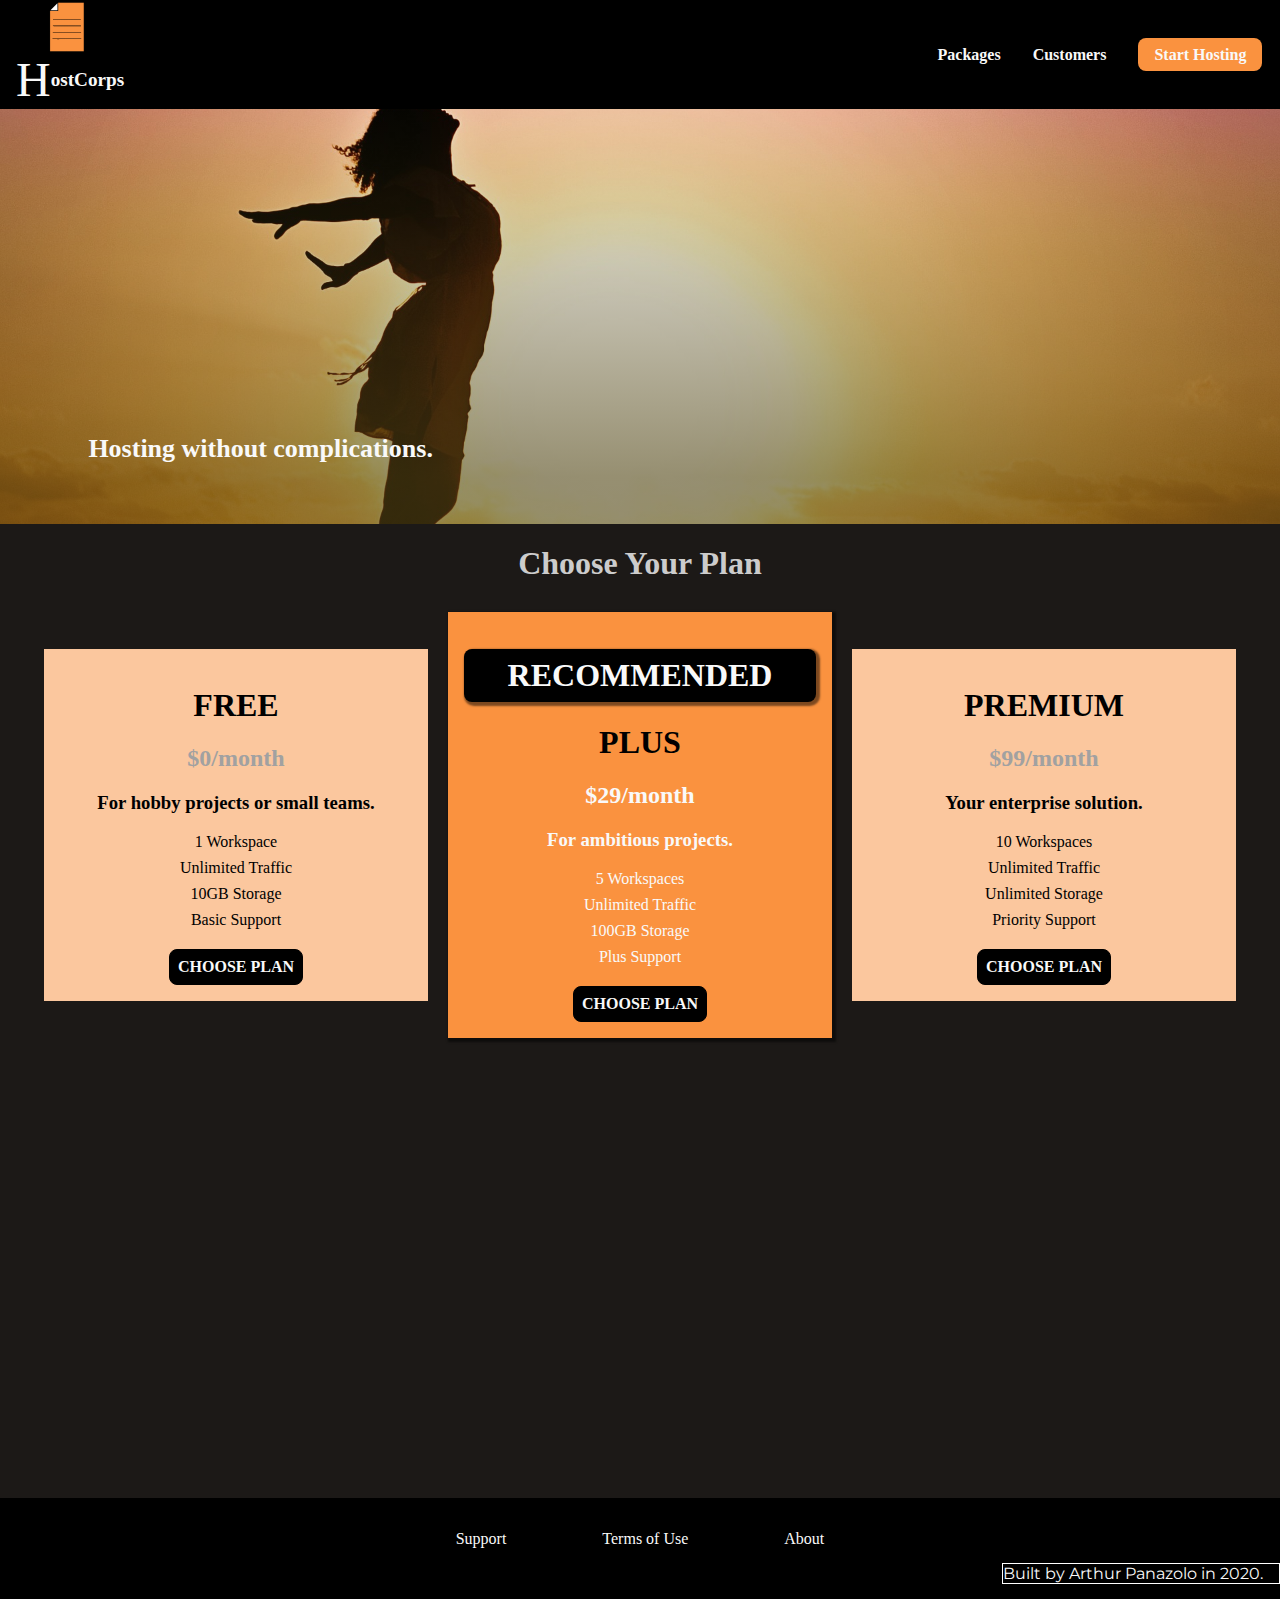
==== index.html @ 01abe854 "Fixed HostCorps Links" ====
<!DOCTYPE html>
<html lang="en">
  <head>
    <meta charset="utf-8" />
    <meta http-equiv="X-UA-Compatible" content="ie-edge" />
    <meta name="viewport" content="width=device-width, initial-scale=1.0" />
    <title>HostCorps</title>
    <link rel="apple-touch-icon" sizes="180x180" href="/apple-touch-icon.png" />
    <link rel="icon" type="image/png" sizes="32x32" href="/favicon-32x32.png" />
    <link rel="icon" type="image/png" sizes="16x16" href="/favicon-16x16.png" />
    <link rel="manifest" href="site.webmanifest" />
    <link rel="mask-icon" href="/safari-pinned-tab.svg" color="#5bbad5" />
    <meta name="msapplication-TileColor" content="#da532c" />
    <meta name="theme-color" content="#ffffff" />
    <link rel="stylesheet" type="text/css" href="shared.css" />
    <link rel="stylesheet" type="text/css" href="style.css" />
    <link rel="shortcut icon" href="favicon.png" />
    <script src="shared.js" defer></script>
  </head>
  <body>
    <div class="backdrop"></div>
    <div class="modal">
      <div class="modal__header">
        <h1 class>Do you want to continue?</h1>
      </div>
      <div class="modal__content">
        <a href="start-hosting/index.html" class="modal__action">Yes</a>
        <button class="modal__action modal__action--negative" type="button">
          No
        </button>
      </div>
    </div>
    <header class="main-header">
      <div class="main-header-corporate-brand">
        <button class="toggle-button" onclick="openNavigation()">
          <span class="toggle-button__bar"></span>
          <span class="toggle-button__bar"></span>
          <span class="toggle-button__bar"></span>
        </button> 
        <div style="pointer-events: none;">
        <a href="#" class="main-header__brand">
          <svg
            id="svg9"
            width="70.49176"
            height="50.52197"
            viewBox="0 0 300.49175 841.522"
          >
            <g id="g15" transform="translate(-642.09965,-577.47846)">
              <path
                style="fill: #000000; stroke-width: 1.45234"
                d="M 642.15866,1069.8133 V 720.88195 l 72.25955,-72.24872 72.25957,-72.24872 h 224.01872 224.0188 v 421.18009 421.18 H 938.43703 642.15866 Z M 1223.0965,997.5646 V 588.00327 H 1007.4233 791.75019 v 70.43873 70.43874 h -68.26021 -68.26021 v 339.12256 339.1226 H 939.1632 1223.0965 Z M 696.86366,1201.377 c -2.00904,-2.0091 -0.85873,-7.7023 1.84907,-9.1514 1.9225,-1.0289 78.60872,-1.3911 241.45234,-1.1404 l 238.63493,0.3674 0.501,3.5495 c 1.089,7.7152 13.4054,7.3431 -243.07801,7.3431 -131.11512,0 -238.82681,-0.4357 -239.35933,-0.9682 z m 4.35704,-110.3782 c -2.00908,-2.0091 -0.8587,-7.7023 1.84915,-9.1515 1.92234,-1.0288 77.70637,-1.3911 238.54766,-1.1404 l 235.73019,0.3675 0.501,3.5495 c 1.0887,7.7129 13.1834,7.3431 -240.17337,7.3431 -129.51753,0 -235.92212,-0.4357 -236.45463,-0.9682 z m 3.35992,-109.43891 c -2.33746,-2.33747 -2.62645,-3.53273 -1.40565,-5.8138 1.52097,-2.84198 3.92257,-2.8714 234.3094,-2.8714 250.43573,0 238.54803,-0.3676 237.45963,7.3431 l -0.501,3.54949 -233.45995,0.3675 c -232.76516,0.36639 -233.46879,0.35874 -236.40243,-2.57489 z m -1.40329,-107.40697 c -1.22347,-2.28606 -0.93661,-3.47829 1.39888,-5.81378 2.92427,-2.92427 4.00821,-2.93798 232.31393,-2.93798 149.47646,0 230.70706,0.50614 233.19766,1.45306 3.0495,1.15939 3.7289,2.26002 3.3623,5.44629 l -0.4595,3.99324 -234.13704,0.36749 c -232.0578,0.36421 -234.15082,0.34194 -235.67623,-2.50832 z M 780.13143,658.442 c 0,-32.35098 -0.49318,-58.81997 -1.09598,-58.81997 -0.6028,0 -27.55891,26.46899 -59.9025,58.81997 l -58.80652,58.81998 h 59.9025 59.9025 z"
                id="path123"
              />
              <path
                style="
                  fill: #ffffff;
                  fill-opacity: 1;
                  stroke: #ff9955;
                  stroke-width: 0.830832;
                "
                d="m 78.098221,81.21025 58.573669,-58.362366 0.51591,18.693723 c 0.28375,10.281548 0.56416,36.546229 0.62312,58.365958 l 0.10722,39.672235 -59.196795,-0.004 -59.19679,-0.004 z"
                id="path21100"
                transform="translate(642.09965,577.47846)"
              />
            </g>
            <path
              style="
                fill: #fa923f;
                fill-opacity: 1;
                stroke: #ff9955;
                stroke-width: 1.17493;
              "
              d="M 13.88078,490.51662 V 151.54913 h 68.14598 68.14598 V 81.053301 10.557451 h 215.01232 215.0123 V 420.0208 829.48412 H 297.03908 13.88078 Z m 520.86258,132.4742 c 2.7899,-1.2389 3.2481,-2.0637 2.9373,-5.2872 l -0.3682,-3.8192 -236.16112,-0.3394 c -129.8886,-0.1867 -238.43506,-0.018 -241.21439,0.3747 -3.96776,0.5607 -5.2929,1.3442 -6.16855,3.6473 -0.73157,1.9242 -0.68979,3.7283 0.12144,5.2441 1.22437,2.2877 3.60909,2.3074 239.3923,1.9792 187.32672,-0.2608 238.86112,-0.6449 241.46122,-1.7995 z m -1.2495,-110.4151 c 3.1883,-1.4206 4.008,-3.9807 2.5179,-7.8638 -0.6473,-1.6868 -22.3883,-1.8457 -235.27986,-1.7195 -129.01168,0.076 -236.14124,0.4762 -238.06568,0.8883 -3.76057,0.8053 -6.28004,5.3323 -4.9282,8.8551 0.68555,1.7866 18.60433,1.9082 236.63326,1.6062 183.04398,-0.2536 236.61538,-0.6493 239.12258,-1.7663 z m -124.4833,-105.67412 124.3083,-0.78121 -0.3531,-4.18545 c -0.331,-3.92361 -0.6838,-4.25759 -5.6403,-5.33864 -3.3531,-0.73134 -89.1375,-1.17071 -234.51167,-1.20112 -244.00956,-0.051 -233.11071,-0.29597 -233.11071,5.23927 0,4.1407 3.42535,5.26645 18.09183,5.9459 22.012883,1.01979 193.58167,1.1862 331.21565,0.32125 z M 532.02526,295.622 c 0,-7.76578 18.7552,-7.19344 -235.72155,-7.19344 H 64.46812 l -2.50553,2.50551 c -3.48916,3.48913 -2.16617,7.19177 2.79084,7.81064 2.0689,0.2583 108.05141,0.55424 235.51671,0.65766 l 231.75512,0.18803 z"
              id="path1397"
            />
          </svg>
        </a>
        <a href="index.html" class="main-header-corporate-brand">
          <span>H</span>
          <h1>ostCorps</h1>
        </a>
      </div>
      </div>

      <nav class="main-nav">
        <ul class="main-nav__items">
          <li class="main-nav__item">
            <a href="packages/index.html">Packages</a>
          </li>
          <li class="main-nav__item">
            <a href="customers/index.html">Customers</a>
          </li>
          <li class="main-nav__item main-nav__item--cta">
            <a href="start-hosting/index.html">Start Hosting</a>
          </li>
        </ul>
      </nav>
    </header>

    <div id="mySidebar" class="sidebar">
      <a href="javascript:void(0)" class="closebtn" onclick="closeNavigation()"
        >x</a
      >

      <a href="packages/index.html">Packages</a>
      <a href="customers/index.html">Customers</a>
      <a href="start-hosting/index.html" id="get-started-link">Start Hosting</a>
    </div>

    <main>
      <section id="product-overview">
        <h1>Hosting without complications.</h1>
      </section>

      <section id="plans" class="reveal-upwards">
        <h1 class="section-title">Choose Your Plan</h1>
        <div class="plan__list">
          <article class="plan">
            <h1 class="plan__title">FREE</h1>
            <h2 class="plan__price">$0/month</h2>
            <h3>For hobby projects or small teams.</h3>
            <ul class="plan__features">
              <li class="plan__feature">1 Workspace</li>
              <li class="plan__feature">Unlimited Traffic</li>
              <li class="plan__feature">10GB Storage</li>
              <li class="plan__feature">Basic Support</li>
            </ul>
            <div>
              <button class="button">CHOOSE PLAN</button>
            </div>
          </article>

          <article class="plan plan--highlighted">
            <h1 class="plan__annotation">RECOMMENDED</h1>
            <h1 class="plan__title">PLUS</h1>
            <h2 class="plan__price">$29/month</h2>
            <h3>For ambitious projects.</h3>
            <ul class="plan__features">
              <li class="plan__feature">5 Workspaces</li>
              <li class="plan__feature">Unlimited Traffic</li>
              <li class="plan__feature">100GB Storage</li>
              <li class="plan__feature">Plus Support</li>
            </ul>
            <div>
              <button class="button">CHOOSE PLAN</button>
            </div>
          </article>

          <article class="plan">
            <h1 class="plan__title">PREMIUM</h1>
            <h2 class="plan__price">$99/month</h2>
            <h3>Your enterprise solution.</h3>
            <ul class="plan__features">
              <li class="plan__feature">10 Workspaces</li>
              <li class="plan__feature">Unlimited Traffic</li>
              <li class="plan__feature">Unlimited Storage</li>
              <li class="plan__feature">Priority Support</li>
            </ul>
            <div>
              <button class="button">CHOOSE PLAN</button>
            </div>
          </article>
        </div>
      </section>

      <section id="key-features" class="reveal-sideways">
        <h1 class="section-title">Many Good Reasons to Stick Around</h1>
        <ul class="key-feature__list">
          <li class="key-feature">
            <div class="key-feature__image">
              <svg viewBox="0 0 512 512">
                <path
                  style="fill: #f09b23"
                  d="M344,248h-32V112c0-4.418-3.582-8-8-8h-40c-4.418,0-8,3.582-8,8s3.582,8,8,8h32v128h-32  c-4.418,0-8,3.582-8,8s3.582,8,8,8h32v128h-32c-4.418,0-8,3.582-8,8s3.582,8,8,8h40c4.418,0,8-3.582,8-8V264h32c4.418,0,8-3.582,8-8  S348.418,248,344,248z"
                />
                <path
                  style="fill: #8e9aa9"
                  d="M264,64H8c-4.418,0-8,3.582-8,8v80c0,4.418,3.582,8,8,8h256c4.418,0,8-3.582,8-8V72  C272,67.582,268.418,64,264,64z"
                />
                <path
                  style="fill: #7c899b"
                  d="M24,144c-4.418,0-8-3.582-8-8V64H8c-4.418,0-8,3.582-8,8v80c0,4.418,3.582,8,8,8h256  c4.418,0,8-3.582,8-8v-8H24z"
                />
                <rect
                  x="152"
                  y="96"
                  style="fill: #b8e3a8"
                  width="88"
                  height="32"
                />
                <g>
                  <polygon
                    style="fill: #7ec97d"
                    points="152,96 152,128 166,128 198,96  "
                  />
                  <polygon
                    style="fill: #7ec97d"
                    points="220,96 188,128 240,128 240,96  "
                  />
                </g>
                <path
                  style="fill: #56677e"
                  d="M240,136h-88c-4.418,0-8-3.582-8-8V96c0-4.418,3.582-8,8-8h88c4.418,0,8,3.582,8,8v32  C248,132.418,244.418,136,240,136z M160,120h72v-16h-72V120z"
                />
                <g>
                  <path
                    style="fill: #435670"
                    d="M32,136c-4.418,0-8-3.582-8-8V96c0-4.418,3.582-8,8-8s8,3.582,8,8v32C40,132.418,36.418,136,32,136z   "
                  />
                  <path
                    style="fill: #435670"
                    d="M56,136c-4.418,0-8-3.582-8-8V96c0-4.418,3.582-8,8-8s8,3.582,8,8v32C64,132.418,60.418,136,56,136z   "
                  />
                  <path
                    style="fill: #435670"
                    d="M80,136c-4.418,0-8-3.582-8-8V96c0-4.418,3.582-8,8-8s8,3.582,8,8v32C88,132.418,84.418,136,80,136z   "
                  />
                  <path
                    style="fill: #435670"
                    d="M104,136c-4.418,0-8-3.582-8-8V96c0-4.418,3.582-8,8-8s8,3.582,8,8v32   C112,132.418,108.418,136,104,136z"
                  />
                  <path
                    style="fill: #435670"
                    d="M128,105c-4.418,0-8-3.582-8-8v-1c0-4.418,3.582-8,8-8s8,3.582,8,8v1   C136,101.418,132.418,105,128,105z"
                  />
                  <path
                    style="fill: #435670"
                    d="M128,136c-4.418,0-8-3.582-8-8v-1c0-4.418,3.582-8,8-8s8,3.582,8,8v1   C136,132.418,132.418,136,128,136z"
                  />
                </g>
                <path
                  style="fill: #8e9aa9"
                  d="M264,208H8c-4.418,0-8,3.582-8,8v80c0,4.418,3.582,8,8,8h256c4.418,0,8-3.582,8-8v-80  C272,211.582,268.418,208,264,208z"
                />
                <path
                  style="fill: #7c899b"
                  d="M24,288c-4.418,0-8-3.582-8-8v-72H8c-4.418,0-8,3.582-8,8v80c0,4.418,3.582,8,8,8h256  c4.418,0,8-3.582,8-8v-8H24z"
                />
                <rect
                  x="152"
                  y="240"
                  style="fill: #b8e3a8"
                  width="88"
                  height="32"
                />
                <g>
                  <polygon
                    style="fill: #7ec97d"
                    points="152,240 152,272 166,272 198,240  "
                  />
                  <polygon
                    style="fill: #7ec97d"
                    points="220,240 188,272 240,272 240,240  "
                  />
                </g>
                <path
                  style="fill: #56677e"
                  d="M240,280h-88c-4.418,0-8-3.582-8-8v-32c0-4.418,3.582-8,8-8h88c4.418,0,8,3.582,8,8v32  C248,276.418,244.418,280,240,280z M160,264h72v-16h-72V264z"
                />
                <g>
                  <path
                    style="fill: #435670"
                    d="M32,280c-4.418,0-8-3.582-8-8v-32c0-4.418,3.582-8,8-8s8,3.582,8,8v32C40,276.418,36.418,280,32,280   z"
                  />
                  <path
                    style="fill: #435670"
                    d="M56,280c-4.418,0-8-3.582-8-8v-32c0-4.418,3.582-8,8-8s8,3.582,8,8v32C64,276.418,60.418,280,56,280   z"
                  />
                  <path
                    style="fill: #435670"
                    d="M80,280c-4.418,0-8-3.582-8-8v-32c0-4.418,3.582-8,8-8s8,3.582,8,8v32C88,276.418,84.418,280,80,280   z"
                  />
                  <path
                    style="fill: #435670"
                    d="M104,280c-4.418,0-8-3.582-8-8v-32c0-4.418,3.582-8,8-8s8,3.582,8,8v32   C112,276.418,108.418,280,104,280z"
                  />
                  <path
                    style="fill: #435670"
                    d="M128,249c-4.418,0-8-3.582-8-8v-1c0-4.418,3.582-8,8-8s8,3.582,8,8v1   C136,245.418,132.418,249,128,249z"
                  />
                  <path
                    style="fill: #435670"
                    d="M128,280c-4.418,0-8-3.582-8-8v-1c0-4.418,3.582-8,8-8s8,3.582,8,8v1   C136,276.418,132.418,280,128,280z"
                  />
                </g>
                <path
                  style="fill: #8e9aa9"
                  d="M264,352H8c-4.418,0-8,3.582-8,8v80c0,4.418,3.582,8,8,8h256c4.418,0,8-3.582,8-8v-80  C272,355.582,268.418,352,264,352z"
                />
                <path
                  style="fill: #7c899b"
                  d="M24,432c-4.418,0-8-3.582-8-8v-72H8c-4.418,0-8,3.582-8,8v80c0,4.418,3.582,8,8,8h256  c4.418,0,8-3.582,8-8v-8H24z"
                />
                <rect
                  x="152"
                  y="384"
                  style="fill: #b8e3a8"
                  width="88"
                  height="32"
                />
                <g>
                  <polygon
                    style="fill: #7ec97d"
                    points="152,384 152,416 166,416 198,384  "
                  />
                  <polygon
                    style="fill: #7ec97d"
                    points="220,384 188,416 240,416 240,384  "
                  />
                </g>
                <path
                  style="fill: #56677e"
                  d="M240,424h-88c-4.418,0-8-3.582-8-8v-32c0-4.418,3.582-8,8-8h88c4.418,0,8,3.582,8,8v32  C248,420.418,244.418,424,240,424z M160,408h72v-16h-72V408z"
                />
                <g>
                  <path
                    style="fill: #435670"
                    d="M32,424c-4.418,0-8-3.582-8-8v-32c0-4.418,3.582-8,8-8s8,3.582,8,8v32C40,420.418,36.418,424,32,424   z"
                  />
                  <path
                    style="fill: #435670"
                    d="M56,424c-4.418,0-8-3.582-8-8v-32c0-4.418,3.582-8,8-8s8,3.582,8,8v32C64,420.418,60.418,424,56,424   z"
                  />
                  <path
                    style="fill: #435670"
                    d="M80,424c-4.418,0-8-3.582-8-8v-32c0-4.418,3.582-8,8-8s8,3.582,8,8v32C88,420.418,84.418,424,80,424   z"
                  />
                  <path
                    style="fill: #435670"
                    d="M104,424c-4.418,0-8-3.582-8-8v-32c0-4.418,3.582-8,8-8s8,3.582,8,8v32   C112,420.418,108.418,424,104,424z"
                  />
                  <path
                    style="fill: #435670"
                    d="M128,393c-4.418,0-8-3.582-8-8v-1c0-4.418,3.582-8,8-8s8,3.582,8,8v1   C136,389.418,132.418,393,128,393z"
                  />
                  <path
                    style="fill: #435670"
                    d="M128,424c-4.418,0-8-3.582-8-8v-1c0-4.418,3.582-8,8-8s8,3.582,8,8v1   C136,420.418,132.418,424,128,424z"
                  />
                </g>
                <path
                  style="fill: #f7c14d"
                  d="M424,168c-48.523,0-88,39.477-88,88s39.477,88,88,88s88-39.477,88-88S472.523,168,424,168z"
                />
                <path
                  style="fill: #ffdb66"
                  d="M424,184c-39.701,0-72,32.299-72,72s32.299,72,72,72s72-32.299,72-72S463.701,184,424,184z"
                />
                <path
                  style="fill: #69788d"
                  d="M484.893,314.16C476.393,274.588,451.922,248,424,248s-52.393,26.588-60.893,66.16  c-0.605,2.82,0.354,5.749,2.511,7.664C381.731,336.124,402.465,344,424,344s42.269-7.876,58.381-22.176  C484.539,319.909,485.498,316.98,484.893,314.16z"
                />
                <path
                  style="fill: #56677e"
                  d="M434.053,249.171C430.768,248.403,427.411,248,424,248c-27.922,0-52.393,26.588-60.893,66.16  c-0.605,2.82,0.354,5.749,2.511,7.664c3.383,3.002,6.979,5.703,10.734,8.125C384.904,286.243,407.373,255.378,434.053,249.171z"
                />
                <path
                  style="fill: #69788d"
                  d="M424,192c-17.645,0-32,14.355-32,32s14.355,32,32,32s32-14.355,32-32S441.645,192,424,192z"
                />
                <path
                  style="fill: #56677e"
                  d="M432,248c-17.645,0-32-14.355-32-32c0-6.783,2.128-13.076,5.742-18.258  C397.444,203.53,392,213.138,392,224c0,17.645,14.355,32,32,32c10.862,0,20.471-5.444,26.258-13.742  C445.076,245.872,438.783,248,432,248z"
                />
              </svg>
            </div>
            <p class="key-feature__description">3,857,000 Trusting Customers</p>
          </li>
          <li class="key-feature">
            <div class="key-feature__image">
              <svg viewBox="0 0 512 512">
                <path
                  style="fill: #69788d"
                  d="M248,0H8C3.582,0,0,3.582,0,8v496c0,4.418,3.582,8,8,8h240c4.418,0,8-3.582,8-8V8  C256,3.582,252.418,0,248,0z"
                />
                <path
                  style="fill: #56677e"
                  d="M24,504V8c0-4.418,3.582-8,8-8H8C3.582,0,0,3.582,0,8v496c0,4.418,3.582,8,8,8h24  C27.582,512,24,508.418,24,504z"
                />
                <g>
                  <rect
                    x="0"
                    y="112"
                    style="fill: #435670"
                    width="256"
                    height="16"
                  />
                  <rect
                    x="0"
                    y="240"
                    style="fill: #435670"
                    width="256"
                    height="16"
                  />
                </g>
                <path
                  style="fill: #f7c14d"
                  d="M128,392c-22.056,0-40,17.944-40,40s17.944,40,40,40s40-17.944,40-40S150.056,392,128,392z"
                />
                <path
                  style="fill: #ffdb66"
                  d="M128,408c-13.233,0-24,10.767-24,24s10.767,24,24,24s24-10.767,24-24S141.233,408,128,408z"
                />
                <path
                  style="fill: #f7c14d"
                  d="M128,392c-2.739,0-5.414,0.278-8,0.805V424c0,4.418,3.582,8,8,8c4.418,0,8-3.582,8-8v-31.195  C133.414,392.278,130.739,392,128,392z"
                />
                <g>
                  <path
                    style="fill: #435670"
                    d="M216,288H40c-4.418,0-8-3.582-8-8s3.582-8,8-8h176c4.418,0,8,3.582,8,8S220.418,288,216,288z"
                  />
                  <path
                    style="fill: #435670"
                    d="M216,328H40c-4.418,0-8-3.582-8-8s3.582-8,8-8h176c4.418,0,8,3.582,8,8S220.418,328,216,328z"
                  />
                  <path
                    style="fill: #435670"
                    d="M216,368H40c-4.418,0-8-3.582-8-8s3.582-8,8-8h176c4.418,0,8,3.582,8,8S220.418,368,216,368z"
                  />
                  <path
                    style="fill: #435670"
                    d="M216,16H40c-4.418,0-8,3.582-8,8v64c0,4.418,3.582,8,8,8h176c4.418,0,8-3.582,8-8V24   C224,19.582,220.418,16,216,16z"
                  />
                </g>
                <rect
                  x="48"
                  y="32"
                  style="fill: #56677e"
                  width="160"
                  height="48"
                />
                <path
                  style="fill: #435670"
                  d="M216,144H40c-4.418,0-8,3.582-8,8v64c0,4.418,3.582,8,8,8h176c4.418,0,8-3.582,8-8v-64  C224,147.582,220.418,144,216,144z"
                />
                <rect
                  x="48"
                  y="160"
                  style="fill: #56677e"
                  width="160"
                  height="48"
                />
                <path
                  style="fill: #f09b24"
                  d="M511.747,180.237c-0.194-6.537-8.107-10.107-13.135-5.894c-5.6,4.693-42.904,21.282-98.514,21.282  c-33.45,0-64.625-20.999-64.929-21.206c-2.9-1.991-6.764-1.85-9.512,0.346c-2.677,2.135-27.201,20.86-63.793,20.86  c-55.607,0-92.914-16.589-98.515-21.282c-5.028-4.211-12.941-0.645-13.135,5.894c-1.634,54.834,4.655,105.941,18.693,151.903  c12.096,39.604,29.759,74.047,52.497,102.373c27.538,34.304,62.743,59.882,104.66,76.045c3.069,1.918,6.757,1.921,9.83,0  c41.917-16.163,77.122-41.741,104.66-76.045c22.738-28.326,40.401-62.77,52.497-102.373  C507.092,286.179,513.381,235.071,511.747,180.237z"
                />
                <path
                  style="fill: #f7c14d"
                  d="M476.21,221.226c-1.953-1.631-4.568-2.235-7.036-1.628c-21.686,5.327-44.926,8.028-69.075,8.028  c-25.926,0-49.633-8.975-64.955-16.504c-2.307-1.134-5.016-1.091-7.284,0.116c-14.059,7.477-36.919,16.388-65.994,16.388  c-24.153,0-47.394-2.701-69.075-8.028c-5.155-1.268-10.221,2.966-9.894,8.261c2.077,33.693,7.668,65.635,16.616,94.935  c22.774,74.565,66.139,126.334,128.888,153.868c2.032,0.891,4.397,0.891,6.43,0c61.777-27.107,104.716-78.876,127.62-153.868  c8.948-29.3,14.539-61.241,16.616-94.935C479.224,225.319,478.163,222.856,476.21,221.226z"
                />
                <path
                  style="fill: #ffdb66"
                  d="M331.609,451.727c-52.604-25.289-89.304-70.987-109.144-135.944  c-6.532-21.39-11.162-44.336-13.82-68.447c17.133,2.852,34.952,4.291,53.22,4.291c29.394,0,53.376-7.793,69.978-15.561  c17.44,7.736,41.656,15.561,68.256,15.561c18.267,0,36.085-1.439,53.219-4.291c-2.659,24.112-7.288,47.06-13.82,68.448  C419.545,381.108,383.27,426.805,331.609,451.727z"
                />
                <g>
                  <path
                    style="fill: #2c9dd4"
                    d="M479.066,227.858c0.157-2.539-0.903-5.002-2.856-6.633s-4.568-2.235-7.036-1.628   c-21.686,5.327-44.926,8.028-69.075,8.028c-25.926,0-49.633-8.975-64.955-16.504c-1.057-0.52-2.2-0.78-3.345-0.806l-0.072,133.351   h123.601c2.556-6.746,4.933-13.702,7.123-20.874C471.398,293.493,476.989,261.552,479.066,227.858z"
                  />
                  <path
                    style="fill: #2c9dd4"
                    d="M206.658,343.667c24.153,63.42,65.028,108.108,121.743,132.995c1.031,0.452,2.147,0.673,3.263,0.666   l0.063-133.661H206.658z"
                  />
                </g>
                <g>
                  <path
                    style="fill: #3cbde8"
                    d="M439.497,315.783c6.532-21.389,11.161-44.336,13.82-68.448c-17.134,2.852-34.952,4.291-53.219,4.291   c-26.6,0-50.815-7.824-68.256-15.561l-0.116,107.601h97.758C433.179,334.807,436.524,325.518,439.497,315.783z"
                  />
                  <path
                    style="fill: #3cbde8"
                    d="M232.523,343.667c21.144,50.298,54.363,86.56,99.087,108.06l0.117-108.06H232.523z"
                  />
                </g>
              </svg>
            </div>
            <p class="key-feature__description">99.999% Uptime Guarantee</p>
          </li>

          <li class="key-feature">
            <div class="key-feature__image">
              <svg viewBox="0 0 512 512">
                <path
                  style="fill: #8e9aa9"
                  d="M168,200c-4.418,0-8,3.582-8,8v120h-17.376c-3.302-9.311-12.194-16-22.624-16  c-13.234,0-24,10.767-24,24s10.766,24,24,24c10.429,0,19.321-6.689,22.624-16H168c4.418,0,8-3.582,8-8V208  C176,203.582,172.418,200,168,200z"
                />
                <path
                  style="fill: #ffdb66"
                  d="M120,328c-4.411,0-8,3.589-8,8s3.589,8,8,8s8-3.589,8-8S124.411,328,120,328z"
                />
                <path
                  style="fill: #56677e"
                  d="M208,200c-4.418,0-8,3.582-8,8v184H94.624C91.322,382.689,82.43,376,72,376  c-13.234,0-24,10.767-24,24s10.766,24,24,24c10.429,0,19.321-6.689,22.624-16H208c4.418,0,8-3.582,8-8V208  C216,203.582,212.418,200,208,200z"
                />
                <path
                  style="fill: #ffdb66"
                  d="M72,392c-4.411,0-8,3.589-8,8s3.589,8,8,8s8-3.589,8-8S76.411,392,72,392z"
                />
                <path
                  style="fill: #69788d"
                  d="M240,208c-4.418,0-8,3.582-8,8v239H47.24c-2.671-10.34-12.078-18-23.24-18c-13.234,0-24,10.767-24,24  s10.766,24,24,24c9.666,0,18.009-5.747,21.809-14H240c4.418,0,8-3.582,8-8V216C248,211.582,244.418,208,240,208z"
                />
                <path
                  style="fill: #ffdb66"
                  d="M24,453c-4.411,0-8,3.589-8,8s3.589,8,8,8s8-3.589,8-8S28.411,453,24,453z"
                />
                <path
                  style="fill: #69788d"
                  d="M488,464c-10.429,0-19.321,6.689-22.624,16H280V208c0-4.418-3.582-8-8-8s-8,3.582-8,8v280  c0,4.418,3.582,8,8,8h193.376c3.302,9.311,12.194,16,22.624,16c13.234,0,24-10.767,24-24S501.234,464,488,464z"
                />
                <path
                  style="fill: #ffdb66"
                  d="M488,480c-4.411,0-8,3.589-8,8s3.589,8,8,8s8-3.589,8-8S492.411,480,488,480z"
                />
                <path
                  style="fill: #56677e"
                  d="M456,408c-10.429,0-19.321,6.689-22.624,16H312V208c0-4.418-3.582-8-8-8s-8,3.582-8,8v224  c0,4.418,3.582,8,8,8h129.376c3.302,9.311,12.194,16,22.624,16c13.234,0,24-10.767,24-24S469.234,408,456,408z"
                />
                <path
                  style="fill: #ffdb66"
                  d="M456,424c-4.411,0-8,3.589-8,8s3.589,8,8,8s8-3.589,8-8S460.411,424,456,424z"
                />
                <path
                  style="fill: #8e9aa9"
                  d="M416,344c-10.429,0-19.321,6.689-22.624,16H352V208c0-4.418-3.582-8-8-8s-8,3.582-8,8v160  c0,4.418,3.582,8,8,8h49.376c3.302,9.311,12.194,16,22.624,16c13.234,0,24-10.767,24-24S429.234,344,416,344z"
                />
                <path
                  style="fill: #ffdb66"
                  d="M416,360c-4.411,0-8,3.589-8,8s3.589,8,8,8s8-3.589,8-8S420.411,360,416,360z"
                />
                <path
                  style="fill: #3cbde8"
                  d="M362,88c-8.741,0-17.231,1.751-25.06,5.085C337.646,88.797,338,84.43,338,80  c0-44.112-35.888-80-80-80c-42.823,0-77.895,33.816-79.909,76.149C170.393,73.415,162.244,72,154,72c-39.701,0-72,32.299-72,72  s32.299,72,72,72h208c35.29,0,64-28.71,64-64S397.29,88,362,88z"
                />
                <path
                  style="fill: #2c9dd4"
                  d="M368,200H160c-39.701,0-72-32.299-72-72c0-5.863,0.721-11.559,2.05-17.019  C84.918,120.88,82,132.102,82,144c0,39.701,32.299,72,72,72h208c30.389,0,55.88-21.296,62.379-49.743  C413.565,186.327,392.352,200,368,200z"
                />
                <path
                  style="fill: #2a7db5"
                  d="M256,128c-13.234,0-24,10.767-24,24s10.766,24,24,24c13.233,0,24-10.767,24-24S269.233,128,256,128z"
                />
                <path
                  style="fill: #2c9dd4"
                  d="M256,144c-4.411,0-8,3.589-8,8s3.589,8,8,8c4.411,0,8-3.589,8-8S260.411,144,256,144z"
                />
                <g>
                  <path
                    style="fill: #c5f1fa"
                    d="M221.755,87.695c-2.994,0-5.864-1.688-7.233-4.572c-1.894-3.991-0.194-8.763,3.798-10.657   C230.157,66.849,242.834,64,256,64c13.166,0,25.844,2.849,37.68,8.466c3.992,1.895,5.692,6.666,3.798,10.657   s-6.666,5.692-10.657,3.798C277.144,82.328,266.774,80,256,80c-10.774,0-21.144,2.328-30.821,6.921   C224.072,87.446,222.904,87.695,221.755,87.695z"
                  />
                  <path
                    style="fill: #c5f1fa"
                    d="M276.545,116.618c-1.148,0-2.316-0.249-3.424-0.774C267.745,113.293,261.985,112,256,112   c-5.985,0-11.745,1.293-17.121,3.844c-3.991,1.895-8.763,0.192-10.657-3.798c-1.894-3.992-0.193-8.764,3.798-10.657   C239.557,97.813,247.625,96,256,96c8.376,0,16.444,1.813,23.98,5.389c3.991,1.894,5.692,6.665,3.798,10.657   C282.41,114.93,279.539,116.618,276.545,116.618z"
                  />
                </g>
              </svg>
            </div>
            <p class="key-feature__description">Lightning Fast CDN</p>
          </li>
        </ul>
      </section>
    </main>
    <footer class="footerprincipal">
      <nav>
        <ul class="footerprincipal__links">
          <li class="footerprincipal__link">
            <a href="https://github.com/nothingnothings">Support</a>
          </li>
          <li class="footerprincipal__link">
            <a href="https://github.com/nothingnothings">Terms of Use</a>
          </li>
          <li class="footerprincipal__link">
            <a href="https://github.com/nothingnothings/HostCorps">About</a>
          </li>
        </ul>
        <div class="signature">
          <p><span> Built by Arthur Panazolo in 2020. &nbsp; &nbsp; </span></p>
        </div>
      </nav>
    </footer>
  </body>
</html>
---- shared.css ----
@import url('https://fonts.googleapis.com/css2?family=Roboto:ital,wght@0,400;1,100&display=swap');
@import url('https://fonts.googleapis.com/css2?family=Anton&display=swap');
@import url('https://fonts.googleapis.com/css2?family=Montserrat:wght@500&display=swap');

@font-face {
  font-family: 'UniSans';
  src: url('/../../HostCorps/fonts/uni-sans.heavy-caps.otf') format('truetype');
  font-weight: 700;
}

* {
  -webkit-box-sizing: border-box;
  box-sizing: border-box;
  font-family: 'UniSans';
}

:root {
  --lightest-green: #5ccc11;
  --dark-green: #0e4f1f;
  --light-dark: #292522;
  --dark: #1c1917;
  --darkest: #000000;
  --white-highlight: #f9f9f9;
  --light-grey: #ccc;
  --grey-grey: #a1a1a1;
  --highlight-color: #fa923f;
  --highlight-light-color: #fbc79e;
  --highlight-cyan: #8df7e6;
  --highlight-danger-color: #ff0000;
  --highlight-red: #ff5454;
}

html,
body {
  width: 100%;
  margin: 0px;
  padding: 0px;
}

html {
  height: 100%;
  background-color: var(--dark);
  font-size: 100%;
}

body {
  font-family: 'Montserrat', sans-serif;
  -webkit-box-sizing: border-box;
  box-sizing: border-box;
}

@supports (display: grid) {
  body {
    -webkit-box-sizing: border-box;
    box-sizing: border-box;
    display: -ms-grid;
    display: grid;
    -ms-grid-rows: 3.5rem auto fit-content(8rem);
    grid-template-rows: 3.5rem auto fit-content(8rem);
    height: 100%;
    padding-top: 0;
    grid-template-areas:
      'header'
      'main'
      'footer';
  }
}

main {
  -ms-grid-row: 2;
  -ms-grid-column: 1;

  transition: margin-left 1s;
  grid-area: main;
}

.backdrop {
  position: fixed;
  z-index: 100;
  height: 100vh;
  width: 100vw;
  background-color: rgba(0, 0, 0, 0.5);
  top: 0;
  left: 0;
  -webkit-transition: opacity 0.2s linear;
  -o-transition: opacity 0.2s linear;
  transition: opacity 0.2s linear;
  opacity: 0;
  display: none;
}

.main-header {
  background-color: var(--darkest);
  padding: 0.125rem 1rem;
  width: 100%;
  position: fixed;
  top: 0;
  left: 0;
  z-index: 2;
  display: -webkit-box;
  display: -ms-flexbox;
  display: flex;
  -webkit-box-align: center;
  -ms-flex-align: center;
  align-items: center;
  -webkit-box-pack: justify;
  -ms-flex-pack: justify;
  justify-content: space-between;
}

.toggle-button {
  width: 3rem;
  background: transparent;
  border: none;
  cursor: pointer;
  padding-top: 0;
  padding-bottom: 0;
  vertical-align: middle;
  display: none;
}

.toggle-button__bar {
  width: 100%;
  height: 0.2rem;
  background-color: var(--white-highlight);
  display: block;
  margin: 0.6rem 0;
}

.main-header__brand svg {
  height: 3.125rem;
  width: 78%;
  vertical-align: middle;
}

.main-header-corporate-brand {
  display: flex;
  cursor: pointer;
  align-items: center;
  text-decoration: none;
}

.main-header-corporate-brand h1 {
  font-family: 'UniSans';
  font-size: 1.2rem;
  color: var(--white-highlight);
}

.main-header-corporate-brand span {
  font-family: 'UniSans';
  font-size: 3rem;
  color: var(--white-highlight);
}

.main-nav {
  display: -webkit-box;
  display: -ms-flexbox;
  display: flex;
}

.main-nav__items {
  margin: 0;
  padding: 0;
  list-style: none;
  display: -webkit-box;
  display: -ms-flexbox;
  display: flex;
}

.main-nav__item {
  margin: 0 1rem;
}

.main-nav__item a {
  text-decoration: none;
  color: var(--white-highlight);
  font-weight: bold;
  padding: 0.1875rem 0;
}

.main-nav__item a:hover,
.main-nav__item a:active {
  color: var(--white-highlight);
  border-bottom: 5px solid var(--white-highlight);
}

.main-nav__item--cta {
  margin-right: 0.1rem;
  -webkit-animation: bounce 0.3s infinite alternate;
  -moz-animation: bounce 0.3s infinite alternate;
  animation: bounce 0.3s infinite alternate;

  -webkit-animation-iteration-count: 6;
  -moz-animation-iteration-count: 6;
  animation-iteration-count: 6;
}

.main-nav__item--cta a {
  color: var(--white-highlight);
  background: var(--highlight-color);
  padding: 0.5rem 1rem;
  border-radius: 8px;
}

.main-nav__item--cta a:hover,
.main-nav__item--cta a:active {
  color: var(--highlight-color);
  background: var(--white-highlight);
  border: none;
}

.footerprincipal {
  -ms-grid-row: 3;
  -ms-grid-column: 1;
  background: var(--darkest);
  color: var(--white-highlight);
  width: 100%;
  margin-top: 3rem;
  padding-top: 1rem;
  grid-area: footer;
  bottom: 0;
}

.signature {
  margin-right: 0;
}

.signature p {
  cursor: default;
}

.signature span {
  border: 1px solid white;
  font-family: 'Montserrat';
}

.footerprincipal__links {
  list-style: none;
  padding: 0px;
  display: -webkit-box;
  display: -ms-flexbox;
  display: flex;
  -webkit-box-orient: horizontal;
  -webkit-box-direction: normal;
  -ms-flex-direction: row;
  flex-direction: row;
  -webkit-box-pack: center;
  -ms-flex-pack: center;
  justify-content: center;
}

.footerprincipal__link {
  margin: 0 3rem;
}

.footerprincipal__link a {
  color: var(--white-highlight);
  text-decoration: none;
}

.footerprincipal__link a:hover,
.footerprincipal__link a:active {
  color: var(--light-grey);
}

.footerprincipal p {
  text-align: right;
}

.button {
  background-color: var(--darkest);
  color: var(--white-highlight);
  font: inherit;
  border: 1.5px solid var(--darkest);
  padding: 0.5rem;
  border-radius: 8px;
  font-weight: bold;
  cursor: pointer;
  outline: none;
}

.button:hover,
.button:active {
  background: var(--white-highlight);
  color: var(--darkest);
}

.button:focus {
  outline: none;
}

.button[disabled] {
  cursor: not-allowed;
  border: var(--grey-grey);
  background: var(--light-grey);
  color: var(--grey-grey);
}

.open {
  display: block !important;
  opacity: 1 !important;
}

.open-modal {
  display: block !important;
  opacity: 1 !important;
  background: var(--white-highlight) !important;
}

.selected a {
  color: var(--grey-grey);
  pointer-events: none;
}

.reveal-upwards {
  position: relative;
  transform: translateY(150px);
  opacity: 0;
  transition: 2s all ease;
}

.reveal-upwards.active {
  transform: translateY(0);
  opacity: 1;
}

.reveal-sideways {
  position: relative;
  transform: translateX(-300px);
  opacity: 0;
  transition: 2s all ease;
}

.reveal-sideways.active {
  transform: translateY(0);
  opacity: 1;
}

.sidebar {
  height: 100%;
  width: 0;
  position: fixed;
  z-index: 101;
  top: 0;
  left: 0;
  background-color: var(--light-dark);
  overflow-x: hidden;
  transition: 1s;
  padding-top: 60px;
}

.sidebar a {
  padding: 8px 8px 8px 32px;
  margin-bottom: 0.5rem;
  text-decoration: none;
  color: var(--white-highlight);
  display: block;
  transition: 0.3s;
}

.sidebar a.selected {
  color: var(--grey-grey);
  pointer-events: none;
  background: none !important;
}

.sidebar a:hover {
  color: var(--highlight-color);
}

.sidebar .closebtn {
  position: absolute;
  top: 0;
  right: 25px;
  font-size: 36px;
  margin-left: 50px;
}

#get-started-link {
  width: 50%;
  text-align: center;
  margin-left: 1.5rem;
  padding: 1rem 0rem 1rem 0rem;
  border-radius: 8px;
  background: var(--highlight-color);
}

#get-started-link:hover {
  color: var(--darkest);
}

@media (max-width: 40rem) {
  .key-feature {
    display: inline-block;
    width: 30%;
    vertical-align: top;
    max-width: 25rem;
  }

  .main-nav {
    display: none;
  }

  .toggle-button {
    display: inline-block;
  }

  .footerprincipal {
    width: 100%;
  }

  .footerprincipal__links {
    list-style: none;
    position: center;
    display: -webkit-box;
    display: -ms-flexbox;
    display: flex;
    margin-bottom: 4rem;
    -webkit-box-orient: vertical;
    -webkit-box-direction: normal;
    -ms-flex-direction: column;
    flex-direction: column;
    -webkit-box-align: center;
    -ms-flex-align: center;
    align-items: center;
  }

  .footerprincipal__link {
    margin-top: 3rem;
  }
}

@media (max-width: 647.43px) {
  .main-nav__item--cta a,
  .mobile-nav__item--cta a {
    color: var(--white-highlight);
    background: var(--highlight-color);
    padding: 0.5rem 0.5rem;
    border-radius: 8px;
  }
}

@keyframes fadeIn {
  0% {
    opacity: 0;
  }

  50% {
    opacity: 0.5;
  }

  100% {
    opacity: 1;
  }
}
@-webkit-keyframes bounce {
  to {
    -webkit-transform: scale(1.1);
  }
}
@-moz-keyframes bounce {
  to {
    -moz-transform: scale(1.1);
  }
}
@keyframes bounce {
  to {
    transform: scale(1.1);
  }
}
---- style.css ----
@import url('style.css');

* {
  box-sizing: border-box;
}

li {
  list-style-type: none;

  text-transform: italic;
}

body {
  font-family: 'Montserrat', sans-serif;
  box-sizing: border-box;
  margin: 0;
}

#product-overview {
  background: linear-gradient(to top, rgba(80, 68, 18, 0.6) 10%, transparent),
    url('img/freedom.jpg') 30% 30% / cover no-repeat border-box;
  width: 100vw;
  height: 52vh;
  box-sizing: border-box;
  position: relative;
}

#product-overview h1 {
  color: var(--white-highlight);
  font-family: 'UniSans';
  font-size: 1.625rem;
  position: absolute;
  bottom: 9%;
  left: 3%;
  margin-left: 50px;
  cursor: default;
}

.section-title {
  color: var(--light-grey);
  font-family: inherit;
  text-align: center;
  cursor: default;
}

.plan__list {
  cursor: default;
  width: 100%;
  text-align: center;
}

.plan {
  background-color: var(--highlight-light-color);
  text-align: center;
  padding: 1rem;
  margin: 0.5rem 0.5rem;
  width: 100%;
}

.plan--highlighted {
  background-color: var(--highlight-color);
  color: var(--white-highlight);
}

.plan__annotation {
  background-color: var(--darkest);
  color: var(--white-highlight);
  box-shadow: 2px 2px 2px 2px rgba(0, 0, 0, 0.5);
  border-radius: 0.5rem;
  padding: 0.5rem;

  -webkit-animation: bounce 0.32s infinite alternate;
  -moz-animation: bounce 0.32s infinite alternate;
  animation: bounce 0.32s infinite alternate;

  -webkit-animation-iteration-count: 10;
  -moz-animation-iteration-count: 10;
  animation-iteration-count: 10;
}

.plan__price {
  color: var(--grey-grey);
}

.plan--highlighted {
  box-shadow: 2px 2px 2px 2px rgba(0, 0, 0, 0.5);
}

.plan--highlighted .plan__title {
  color: var(--darkest);
}

.plan--highlighted .plan__price {
  color: var(--white-highlight);
}

.plan__features {
  list-style: none;
  margin: 0;
  margin-bottom: 20px;
  padding: 0;
}

.plan__features li {
  margin: 0.5rem 0px;
}

#key-features {
  background: var(--highlight-color);
  margin-top: 5rem;
  padding: 1rem;
}

#key-features .section-title {
  color: var(--darkest);
  margin: 2rem;
}

.key-feature__list {
  list-style: none;
  margin: 0;
  padding: 0;
  text-align: center;
  vertical-align: middle;
}

.key-feature {
  display: block;
  margin: auto;
}

.key-feature__image {
  background: var(--highlight-cyan);
  width: 128px;
  border: 2px solid var(--grey-grey);
  border-radius: 50%;
  height: 128px;
  margin: auto;
  padding: 1.25rem;
}

.key-feature__description {
  text-align: center;
  font-weight: bold;
  color: var(--darkest);
  font-size: 1.25rem;
  cursor: default;
}

.modal {
  box-sizing: border-box;
  position: fixed;
  z-index: 200;
  display: none;
  top: 50%;
  left: 50%;
  transform: translate(-50%, -50%);
  width: 450px;
  max-width: calc(100% - 40px);
  max-height: calc(100% - 40px);
}

.modal__header {
  height: 45px;
  padding: 30px 30px;
  margin-bottom: 5rem;
}

.modal__header h1 {
  text-align: center;
  cursor: default;
  margin: 0 0 2rem 0;
}

.modal__content {
  text-align: center;
  display: flex;
  gap: 0.5rem;
  justify-content: center;
  margin-bottom: 3rem;
}

.modal__actions {
  text-align: center;
}

.modal__action {
  border: 1px solid var(--highlight-light-color);
  background: var(--highlight-light-color);
  text-decoration: none;
  color: var(--white-highlight);
  font: inherit;
  padding: 1rem 2.5rem;
  cursor: pointer;
}

.modal__action:hover,
.modal__action:active {
  background: var(--highlight-color);
  border-color: var(--highlight-color);
}

.modal__action--negative {
  background: var(--darkest);
  border-color: var(--darkest);
}

@media (max-width: 40rem) and (min-height: 40rem) {
  #product-overview {
    height: 60vh;
    background-position: 50% 25%;
  }
}

@media (min-width: 40rem) {
  .plan {
    display: inline-block;
    width: 30%;
    vertical-align: middle;
    min-width: 13rem;
    max-width: 25rem;
  }

  .key-feature {
    display: inline-block;
    width: 30%;
    vertical-align: top;
    max-width: 25rem;
  }
}

@media (max-width: 640px) {
  .plan {
    margin: 0.75rem 0rem;
  }
}
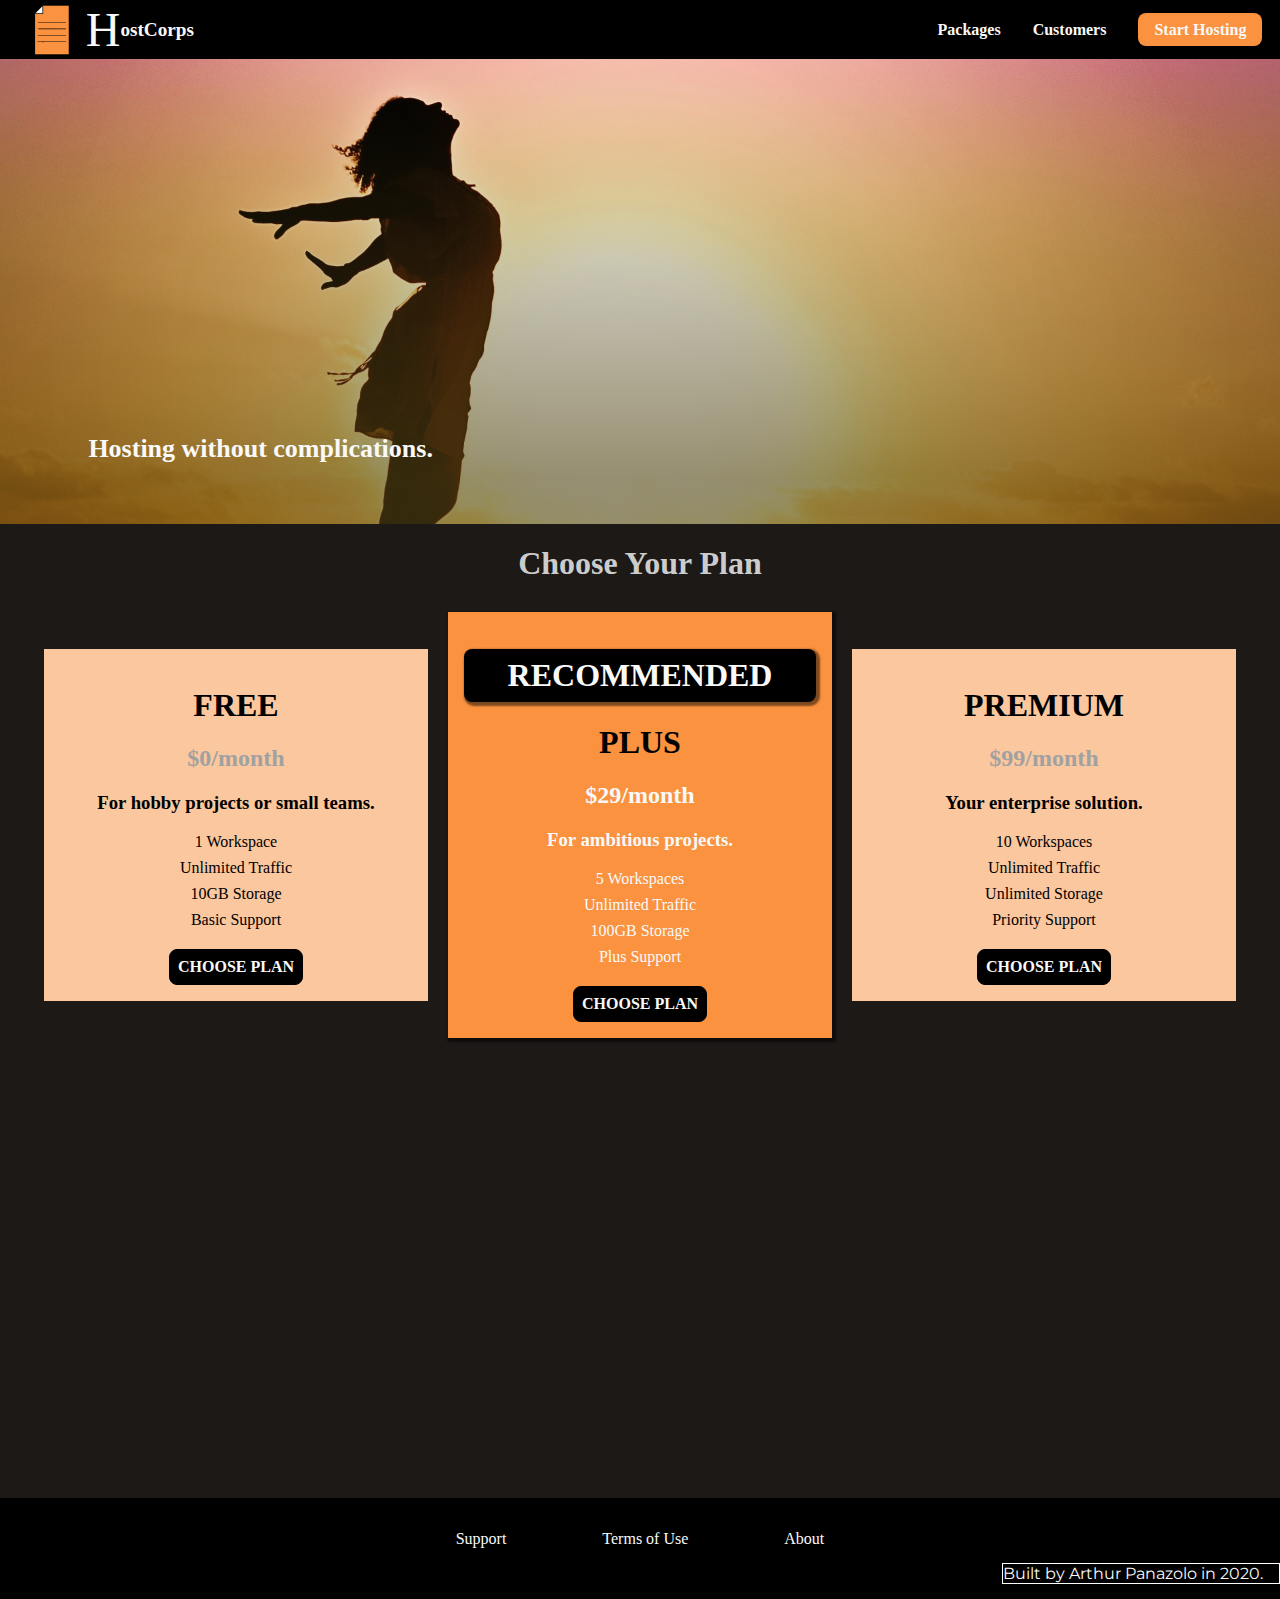
==== commit 30eb4b06: "removed new div" ====
--- a/index.html
+++ b/index.html
@@ -36,8 +36,7 @@
           <span class="toggle-button__bar"></span>
           <span class="toggle-button__bar"></span>
           <span class="toggle-button__bar"></span>
-        </button> 
-        <div style="pointer-events: none;">
+        </button>
         <a href="#" class="main-header__brand">
           <svg
             id="svg9"
@@ -80,7 +79,6 @@
           <h1>ostCorps</h1>
         </a>
       </div>
-      </div>
 
       <nav class="main-nav">
         <ul class="main-nav__items">
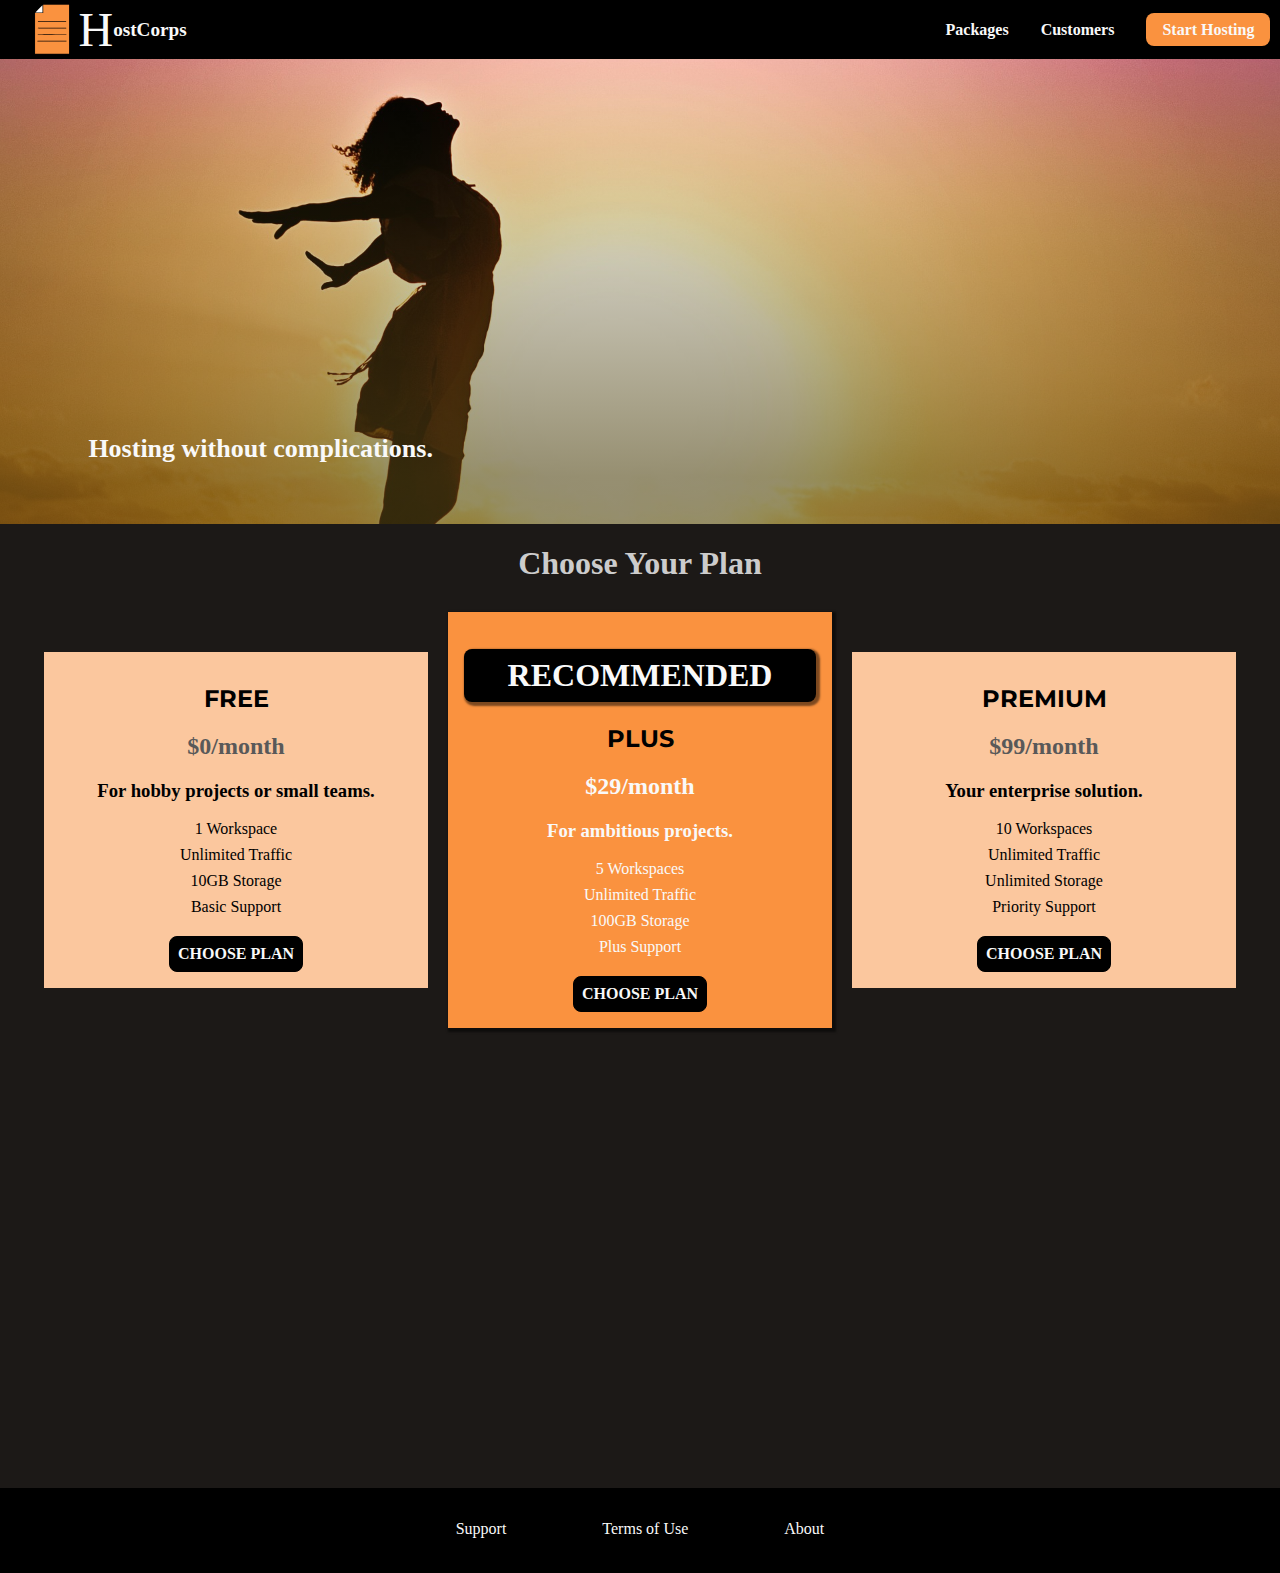
==== commit 195d014c: "altered html" ====
--- a/index.html
+++ b/index.html
@@ -5,11 +5,11 @@
     <meta http-equiv="X-UA-Compatible" content="ie-edge" />
     <meta name="viewport" content="width=device-width, initial-scale=1.0" />
     <title>HostCorps</title>
-    <link rel="apple-touch-icon" sizes="180x180" href="/apple-touch-icon.png" />
-    <link rel="icon" type="image/png" sizes="32x32" href="/favicon-32x32.png" />
-    <link rel="icon" type="image/png" sizes="16x16" href="/favicon-16x16.png" />
+    <link rel="apple-touch-icon" sizes="180x180" href="apple-touch-icon.png" />
+    <link rel="icon" type="image/png" sizes="32x32" href="favicon-32x32.png" />
+    <link rel="icon" type="image/png" sizes="16x16" href="favicon-16x16.png" />
     <link rel="manifest" href="site.webmanifest" />
-    <link rel="mask-icon" href="/safari-pinned-tab.svg" color="#5bbad5" />
+    <link rel="mask-icon" href="safari-pinned-tab.svg" color="#5bbad5" />
     <meta name="msapplication-TileColor" content="#da532c" />
     <meta name="theme-color" content="#ffffff" />
     <link rel="stylesheet" type="text/css" href="shared.css" />
@@ -24,20 +24,20 @@
         <h1 class>Do you want to continue?</h1>
       </div>
       <div class="modal__content">
-        <a href="start-hosting/index.html" class="modal__action">Yes</a>
+        <a href="https://nothingnothings.github.io/HostCorps/start-hosting" class="modal__action">Yes</a>
         <button class="modal__action modal__action--negative" type="button">
           No
         </button>
       </div>
     </div>
     <header class="main-header">
-      <div class="main-header-corporate-brand">
-        <button class="toggle-button" onclick="openNavigation()">
+      <div class="main-header-corporate-brand" style="pointer-events: none;">
+        <button class="toggle-button" onclick="openNavigation()" style="pointer-events: all;">
           <span class="toggle-button__bar"></span>
           <span class="toggle-button__bar"></span>
           <span class="toggle-button__bar"></span>
         </button>
-        <a href="#" class="main-header__brand">
+        <a href="#" class="main-header__brand" style="pointer-events: none; cursor: default;">
           <svg
             id="svg9"
             width="70.49176"
@@ -74,7 +74,7 @@
             />
           </svg>
         </a>
-        <a href="index.html" class="main-header-corporate-brand">
+        <a href="#" class="main-header-corporate-brand" style="pointer-events: none; cursor: default;">
           <span>H</span>
           <h1>ostCorps</h1>
         </a>
@@ -83,13 +83,13 @@
       <nav class="main-nav">
         <ul class="main-nav__items">
           <li class="main-nav__item">
-            <a href="packages/index.html">Packages</a>
+            <a href="https://nothingnothings.github.io/HostCorps/packages">Packages</a>
           </li>
           <li class="main-nav__item">
-            <a href="customers/index.html">Customers</a>
+            <a href="https://nothingnothings.github.io/HostCorps/customers">Customers</a>
           </li>
           <li class="main-nav__item main-nav__item--cta">
-            <a href="start-hosting/index.html">Start Hosting</a>
+            <a href="https://nothingnothings.github.io/HostCorps/start-hosting">Start Hosting</a>
           </li>
         </ul>
       </nav>
@@ -100,9 +100,9 @@
         >x</a
       >
 
-      <a href="packages/index.html">Packages</a>
-      <a href="customers/index.html">Customers</a>
-      <a href="start-hosting/index.html" id="get-started-link">Start Hosting</a>
+      <a href="https://nothingnothings.github.io/HostCorps/packages">Packages</a>
+      <a href="https://nothingnothings.github.io/HostCorps/customers">Customers</a>
+      <a href="https://nothingnothings.github.io/HostCorps/start-hosting" id="get-started-link">Start Hosting</a>
     </div>
 
     <main>
@@ -116,7 +116,7 @@
           <article class="plan">
             <h1 class="plan__title">FREE</h1>
             <h2 class="plan__price">$0/month</h2>
-            <h3>For hobby projects or small teams.</h3>
+            <h3 class="plan__description">For hobby projects or small teams.</h3>
             <ul class="plan__features">
               <li class="plan__feature">1 Workspace</li>
               <li class="plan__feature">Unlimited Traffic</li>
@@ -132,7 +132,7 @@
             <h1 class="plan__annotation">RECOMMENDED</h1>
             <h1 class="plan__title">PLUS</h1>
             <h2 class="plan__price">$29/month</h2>
-            <h3>For ambitious projects.</h3>
+            <h3 class="plan__description">For ambitious projects.</h3>
             <ul class="plan__features">
               <li class="plan__feature">5 Workspaces</li>
               <li class="plan__feature">Unlimited Traffic</li>
@@ -147,7 +147,7 @@
           <article class="plan">
             <h1 class="plan__title">PREMIUM</h1>
             <h2 class="plan__price">$99/month</h2>
-            <h3>Your enterprise solution.</h3>
+            <h3 class="plan__description">Your enterprise solution.</h3>
             <ul class="plan__features">
               <li class="plan__feature">10 Workspaces</li>
               <li class="plan__feature">Unlimited Traffic</li>
--- a/shared.css
+++ b/shared.css
@@ -3,15 +3,18 @@
 @import url('https://fonts.googleapis.com/css2?family=Montserrat:wght@500&display=swap');
 
 @font-face {
-  font-family: 'UniSans';
-  src: url('/../../HostCorps/fonts/uni-sans.heavy-caps.otf') format('truetype');
-  font-weight: 700;
+  font-family: 'Uni Sans Heavy CAPS';
+  src: url('/../../HostCorps/fonts/UniSansHeavyCAPS.woff2') format('woff2'),
+    url('/../../HostCorps/fonts/UniSansHeavyCAPS.woff') format('woff');
+  font-weight: 900;
+  font-style: normal;
+  font-display: swap;
 }
 
 * {
   -webkit-box-sizing: border-box;
   box-sizing: border-box;
-  font-family: 'UniSans';
+  font-family: 'Uni Sans Heavy CAPS';
 }
 
 :root {
@@ -22,7 +25,8 @@
   --darkest: #000000;
   --white-highlight: #f9f9f9;
   --light-grey: #ccc;
-  --grey-grey: #a1a1a1;
+  /* --grey-grey: #a1a1a1; */
+  --grey-grey: #595959;
   --highlight-color: #fa923f;
   --highlight-light-color: #fbc79e;
   --highlight-cyan: #8df7e6;
@@ -91,14 +95,14 @@
 
 .main-header {
   background-color: var(--darkest);
-  padding: 0.125rem 1rem;
+  padding: 0.125rem 0.5rem;
   width: 100%;
-  position: fixed;
   top: 0;
   left: 0;
   z-index: 2;
   display: -webkit-box;
   display: -ms-flexbox;
+  position: fixed;
   display: flex;
   -webkit-box-align: center;
   -ms-flex-align: center;
@@ -128,8 +132,6 @@
 }
 
 .main-header__brand svg {
-  height: 3.125rem;
-  width: 78%;
   vertical-align: middle;
 }
 
@@ -141,13 +143,13 @@
 }
 
 .main-header-corporate-brand h1 {
-  font-family: 'UniSans';
+  font-family: 'Uni Sans Heavy CAPS';
   font-size: 1.2rem;
   color: var(--white-highlight);
 }
 
 .main-header-corporate-brand span {
-  font-family: 'UniSans';
+  font-family: 'Uni Sans Heavy CAPS';
   font-size: 3rem;
   color: var(--white-highlight);
 }
@@ -222,18 +224,24 @@
 }
 
 .signature {
-  margin-right: 0;
+  position: relative;
+  overflow: hidden;
 }
 
 .signature p {
   cursor: default;
+  margin: 0;
+  -moz-transform: translateX(100%);
+  -webkit-transform: translateX(100%);
+  transform: translateX(100%);
+  -moz-animation: slide-left-signature 9.5s linear infinite;
+  -webkit-animation: slide-left-signature 9.5s linear infinite;
+  animation: slide-left-signature 9.5s linear infinite;
 }
 
 .signature span {
-  border: 1px solid white;
   font-family: 'Montserrat';
 }
-
 .footerprincipal__links {
   list-style: none;
   padding: 0px;
@@ -468,3 +476,32 @@
     transform: scale(1.1);
   }
 }
+
+@-moz-keyframes slide-left-signature {
+  0% {
+    -moz-transform: translateX(100%);
+  }
+  100% {
+    -moz-transform: translateX(-100%);
+  }
+}
+@-webkit-keyframes slide-left-signature {
+  0% {
+    -webkit-transform: translateX(100%);
+  }
+  100% {
+    -webkit-transform: translateX(-100%);
+  }
+}
+@keyframes slide-left-signature {
+  0% {
+    -moz-transform: translateX(100%);
+    -webkit-transform: translateX(100%);
+    transform: translateX(100%);
+  }
+  100% {
+    -moz-transform: translateX(-100%);
+    -webkit-transform: translateX(-100%);
+    transform: translateX(-100%);
+  }
+}
--- a/style.css
+++ b/style.css
@@ -6,8 +6,6 @@
 
 li {
   list-style-type: none;
-
-  text-transform: italic;
 }
 
 body {
@@ -27,7 +25,7 @@
 
 #product-overview h1 {
   color: var(--white-highlight);
-  font-family: 'UniSans';
+  font-family: 'Uni Sans Heavy CAPS';
   font-size: 1.625rem;
   position: absolute;
   bottom: 9%;
@@ -55,6 +53,16 @@
   padding: 1rem;
   margin: 0.5rem 0.5rem;
   width: 100%;
+}
+
+
+.plan__description {
+  
+}
+
+.plan__title {
+  font-family: 'Montserrat';
+  font-size: 1.5rem;
 }
 
 .plan--highlighted {
